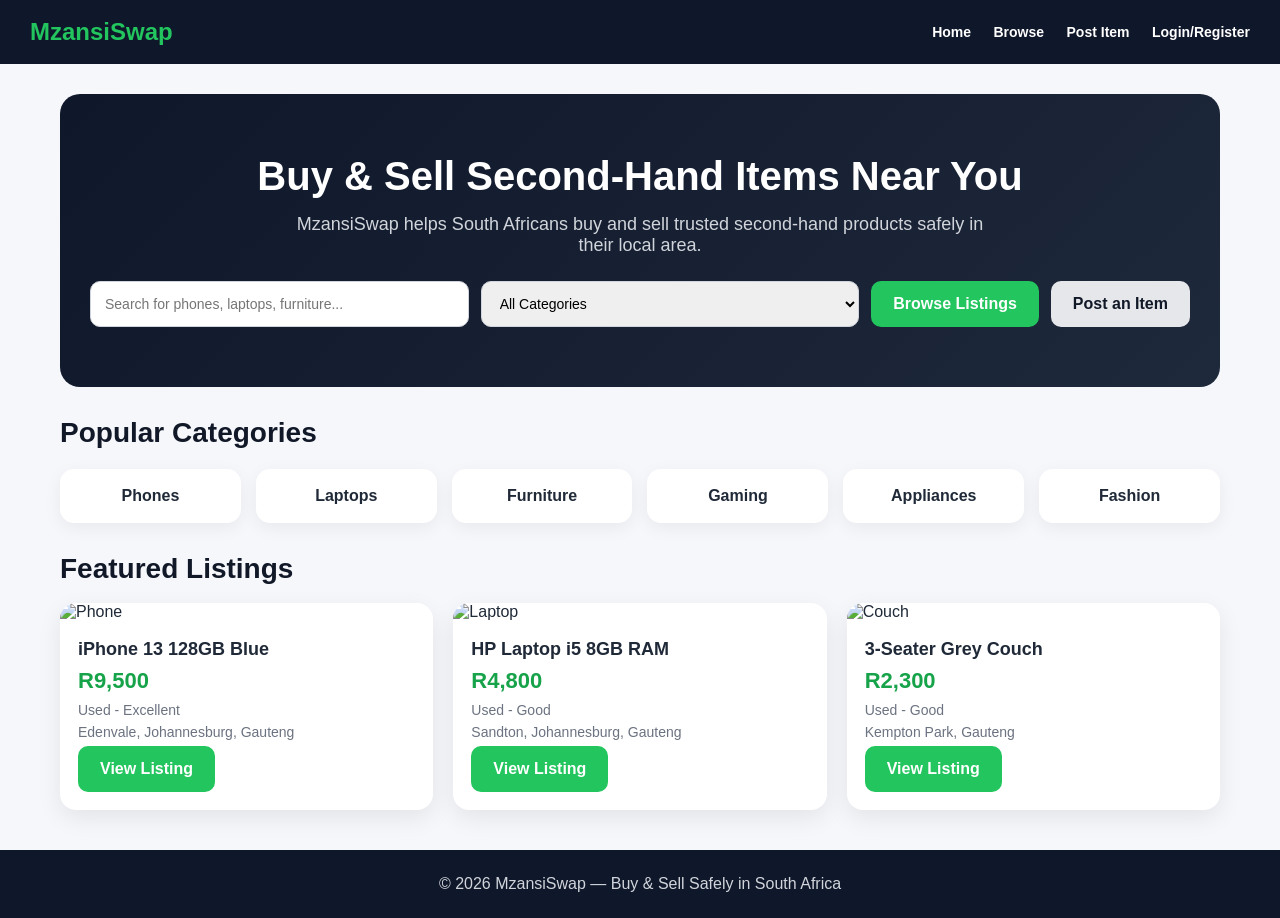
==== index.html @ 35f93f3d "Add files via upload" ====
<!DOCTYPE html>
<html lang="en">
<head>
  <meta charset="UTF-8" />
  <meta name="viewport" content="width=device-width, initial-scale=1.0" />
  <title>MzansiSwap - Home</title>
  <link rel="stylesheet" href="style.css" />
</head>
<body>

  <header>
    <h1>MzansiSwap</h1>
    <nav>
      <a href="index.html">Home</a>
      <a href="browse.html">Browse</a>
      <a href="post-item.html">Post Item</a>
      <a href="auth.html">Login/Register</a>
    </nav>
  </header>

  <div class="container">
    <section class="hero">
      <h2>Buy & Sell Second-Hand Items Near You</h2>
      <p>MzansiSwap helps South Africans buy and sell trusted second-hand products safely in their local area.</p>

      <div class="search-bar">
        <input type="text" placeholder="Search for phones, laptops, furniture..." />
        <select>
          <option>All Categories</option>
          <option>Phones</option>
          <option>Laptops</option>
          <option>Furniture</option>
          <option>Gaming</option>
        </select>
        <a href="browse.html" class="btn btn-primary">Browse Listings</a>
        <a href="post-item.html" class="btn btn-secondary">Post an Item</a>
      </div>
    </section>

    <section>
      <h2 class="section-title">Popular Categories</h2>
      <div class="categories">
        <div class="category-box">Phones</div>
        <div class="category-box">Laptops</div>
        <div class="category-box">Furniture</div>
        <div class="category-box">Gaming</div>
        <div class="category-box">Appliances</div>
        <div class="category-box">Fashion</div>
      </div>
    </section>

    <section>
      <h2 class="section-title">Featured Listings</h2>
      <div class="listings-grid">
        <div class="listing-card">
          <img src="https://images.unsplash.com/photo-1511707171634-5f897ff02aa9?auto=format&fit=crop&w=800&q=80" alt="Phone" />
          <div class="listing-content">
            <h3>iPhone 13 128GB Blue</h3>
            <div class="price">R9,500</div>
            <div class="meta">Used - Excellent</div>
            <div class="meta">Edenvale, Johannesburg, Gauteng</div>
            <a href="browse.html" class="btn btn-primary">View Listing</a>
          </div>
        </div>

        <div class="listing-card">
          <img src="https://images.unsplash.com/photo-1496181133206-80ce9b88a853?auto=format&fit=crop&w=800&q=80" alt="Laptop" />
          <div class="listing-content">
            <h3>HP Laptop i5 8GB RAM</h3>
            <div class="price">R4,800</div>
            <div class="meta">Used - Good</div>
            <div class="meta">Sandton, Johannesburg, Gauteng</div>
            <a href="browse.html" class="btn btn-primary">View Listing</a>
          </div>
        </div>

        <div class="listing-card">
          <img src="https://images.unsplash.com/photo-1505693416388-ac5ce068fe85?auto=format&fit=crop&w=800&q=80" alt="Couch" />
          <div class="listing-content">
            <h3>3-Seater Grey Couch</h3>
            <div class="price">R2,300</div>
            <div class="meta">Used - Good</div>
            <div class="meta">Kempton Park, Gauteng</div>
            <a href="browse.html" class="btn btn-primary">View Listing</a>
          </div>
        </div>
      </div>
    </section>
  </div>

  <footer>
    <p>© 2026 MzansiSwap — Buy & Sell Safely in South Africa</p>
  </footer>

  <script src="app.js"></script>
</body>
</html>
---- style.css ----
* {
  margin: 0;
  padding: 0;
  box-sizing: border-box;
  font-family: Arial, sans-serif;
}

body {
  background: #f6f7fb;
  color: #1f2937;
}

header {
  background: #0f172a;
  color: white;
  padding: 18px 30px;
  display: flex;
  justify-content: space-between;
  align-items: center;
  flex-wrap: wrap;
}

header h1 {
  font-size: 24px;
  color: #22c55e;
}

nav a {
  color: white;
  text-decoration: none;
  margin-left: 18px;
  font-size: 14px;
  font-weight: bold;
}

nav a:hover {
  color: #22c55e;
}

.container {
  max-width: 1200px;
  margin: 30px auto;
  padding: 0 20px;
}

.card {
  background: white;
  border-radius: 16px;
  padding: 24px;
  box-shadow: 0 8px 30px rgba(0,0,0,0.08);
}

.hero {
  background: linear-gradient(135deg, #0f172a, #1e293b);
  color: white;
  border-radius: 20px;
  padding: 60px 30px;
  margin-bottom: 30px;
  text-align: center;
}

.hero h2 {
  font-size: 40px;
  margin-bottom: 15px;
}

.hero p {
  font-size: 18px;
  color: #d1d5db;
  max-width: 700px;
  margin: 0 auto 25px;
}

.btn {
  display: inline-block;
  padding: 14px 22px;
  border-radius: 10px;
  text-decoration: none;
  font-weight: bold;
  border: none;
  cursor: pointer;
  transition: 0.2s ease;
}

.btn-primary {
  background: #22c55e;
  color: white;
}

.btn-primary:hover {
  background: #16a34a;
}

.btn-secondary {
  background: #e5e7eb;
  color: #111827;
}

.btn-secondary:hover {
  background: #d1d5db;
}

.section-title {
  font-size: 28px;
  margin-bottom: 18px;
  color: #111827;
}

.search-bar {
  display: flex;
  gap: 12px;
  flex-wrap: wrap;
  margin-top: 20px;
}

.search-bar input,
.search-bar select,
.search-bar textarea,
.search-bar button,
input,
select,
textarea {
  padding: 12px 14px;
  border: 1px solid #d1d5db;
  border-radius: 10px;
  font-size: 14px;
  outline: none;
}

input:focus,
select:focus,
textarea:focus {
  border-color: #22c55e;
}

.search-bar input,
.search-bar select {
  flex: 1;
  min-width: 180px;
}

.categories {
  display: grid;
  grid-template-columns: repeat(auto-fit, minmax(140px, 1fr));
  gap: 15px;
  margin: 20px 0 30px;
}

.category-box {
  background: white;
  padding: 18px;
  text-align: center;
  border-radius: 14px;
  box-shadow: 0 5px 18px rgba(0,0,0,0.06);
  font-weight: bold;
}

.listings-grid {
  display: grid;
  grid-template-columns: repeat(auto-fit, minmax(260px, 1fr));
  gap: 20px;
}

.listing-card {
  background: white;
  border-radius: 16px;
  overflow: hidden;
  box-shadow: 0 8px 25px rgba(0,0,0,0.08);
}

.listing-card img {
  width: 100%;
  height: 190px;
  object-fit: cover;
}

.listing-content {
  padding: 18px;
}

.listing-content h3 {
  font-size: 18px;
  margin-bottom: 8px;
}

.price {
  color: #16a34a;
  font-size: 22px;
  font-weight: bold;
  margin-bottom: 8px;
}

.meta {
  font-size: 14px;
  color: #6b7280;
  margin-bottom: 6px;
}

.form-section {
  margin-bottom: 28px;
  padding-bottom: 18px;
  border-bottom: 1px solid #e5e7eb;
}

.form-section h3 {
  margin-bottom: 15px;
  font-size: 22px;
}

.form-grid {
  display: grid;
  grid-template-columns: repeat(2, 1fr);
  gap: 18px;
}

.form-group {
  display: flex;
  flex-direction: column;
}

.form-group.full {
  grid-column: span 2;
}

label {
  margin-bottom: 8px;
  font-size: 14px;
  font-weight: bold;
  color: #374151;
}

textarea {
  min-height: 140px;
  resize: vertical;
}

.checkbox-group {
  display: flex;
  align-items: center;
  gap: 8px;
  margin-top: 10px;
}

.upload-box {
  border: 2px dashed #cbd5e1;
  background: #f8fafc;
  border-radius: 14px;
  padding: 20px;
}

.preview {
  display: flex;
  flex-wrap: wrap;
  gap: 12px;
  margin-top: 15px;
}

.preview img {
  width: 90px;
  height: 90px;
  object-fit: cover;
  border-radius: 10px;
  border: 1px solid #d1d5db;
}

.auth-wrapper {
  max-width: 500px;
  margin: 40px auto;
}

.tabs {
  display: flex;
  margin-bottom: 20px;
  gap: 10px;
}

.tab-btn {
  flex: 1;
  padding: 14px;
  border: none;
  border-radius: 10px;
  background: #e5e7eb;
  cursor: pointer;
  font-weight: bold;
}

.tab-btn.active {
  background: #22c55e;
  color: white;
}

.auth-form {
  display: none;
}

.auth-form.active {
  display: block;
}

footer {
  margin-top: 40px;
  background: #0f172a;
  color: #d1d5db;
  text-align: center;
  padding: 25px 20px;
}

.success-message {
  margin-top: 20px;
  padding: 14px;
  border-radius: 10px;
  background: #dcfce7;
  color: #166534;
  display: none;
  font-weight: bold;
}

@media (max-width: 768px) {
  .hero h2 {
    font-size: 28px;
  }

  .form-grid {
    grid-template-columns: 1fr;
  }

  .form-group.full {
    grid-column: span 1;
  }

  nav {
    margin-top: 10px;
  }

  nav a {
    margin-left: 0;
    margin-right: 14px;
  }
}
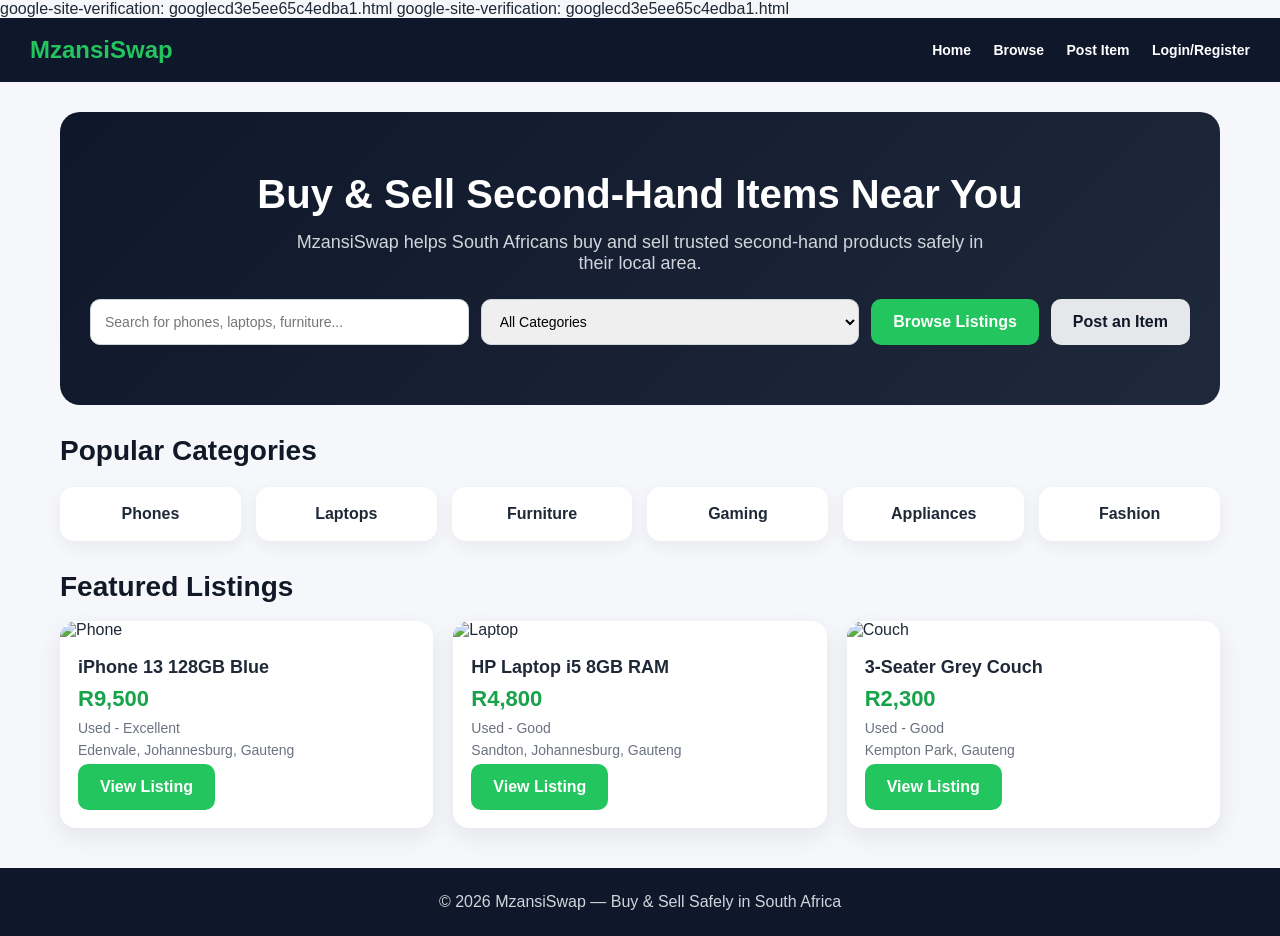
==== commit 955c864c: "Update index.html" ====
--- a/index.html
+++ b/index.html
@@ -2,12 +2,13 @@
 <html lang="en">
 <head>
   <meta charset="UTF-8" />
+  google-site-verification: googlecd3e5ee65c4edba1.html
   <meta name="viewport" content="width=device-width, initial-scale=1.0" />
   <title>MzansiSwap - Home</title>
   <link rel="stylesheet" href="style.css" />
 </head>
 <body>
-
+google-site-verification: googlecd3e5ee65c4edba1.html
   <header>
     <h1>MzansiSwap</h1>
     <nav>
@@ -94,4 +95,4 @@
 
   <script src="app.js"></script>
 </body>
-</html>+</html>
